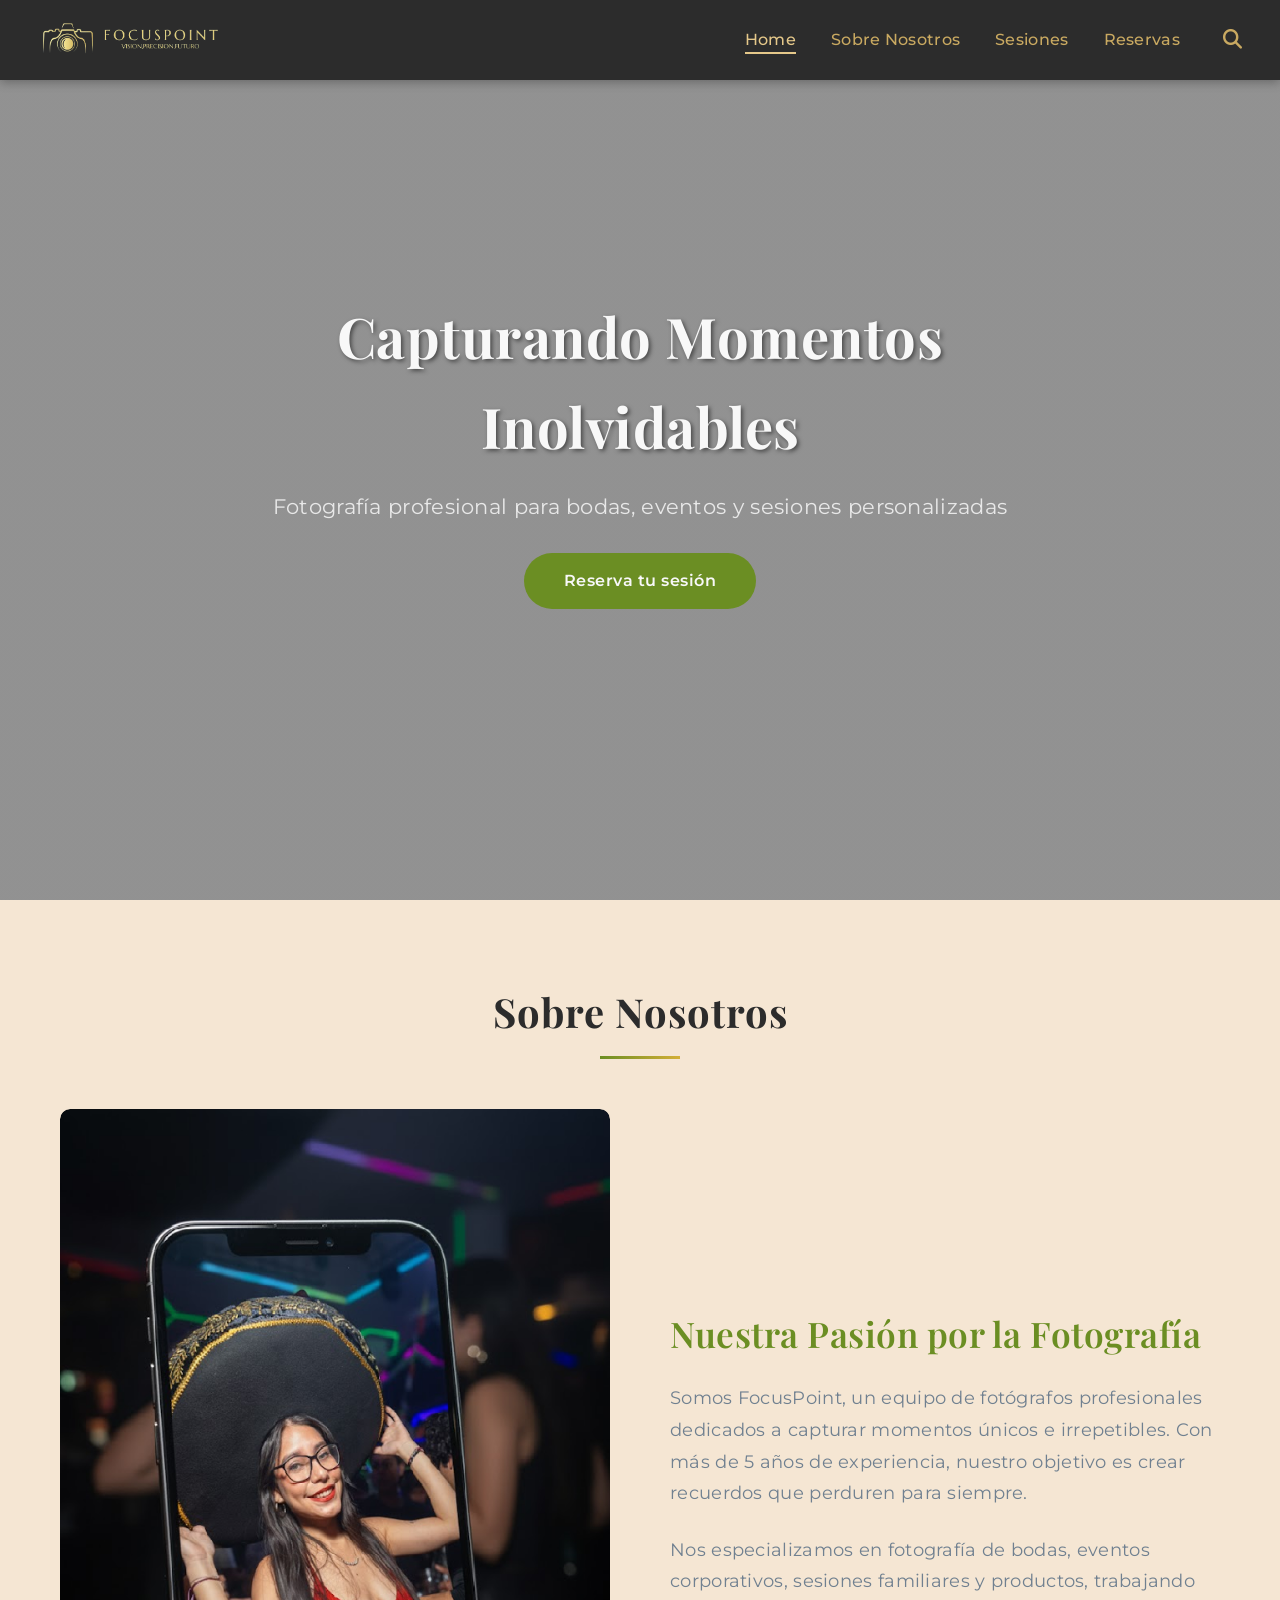
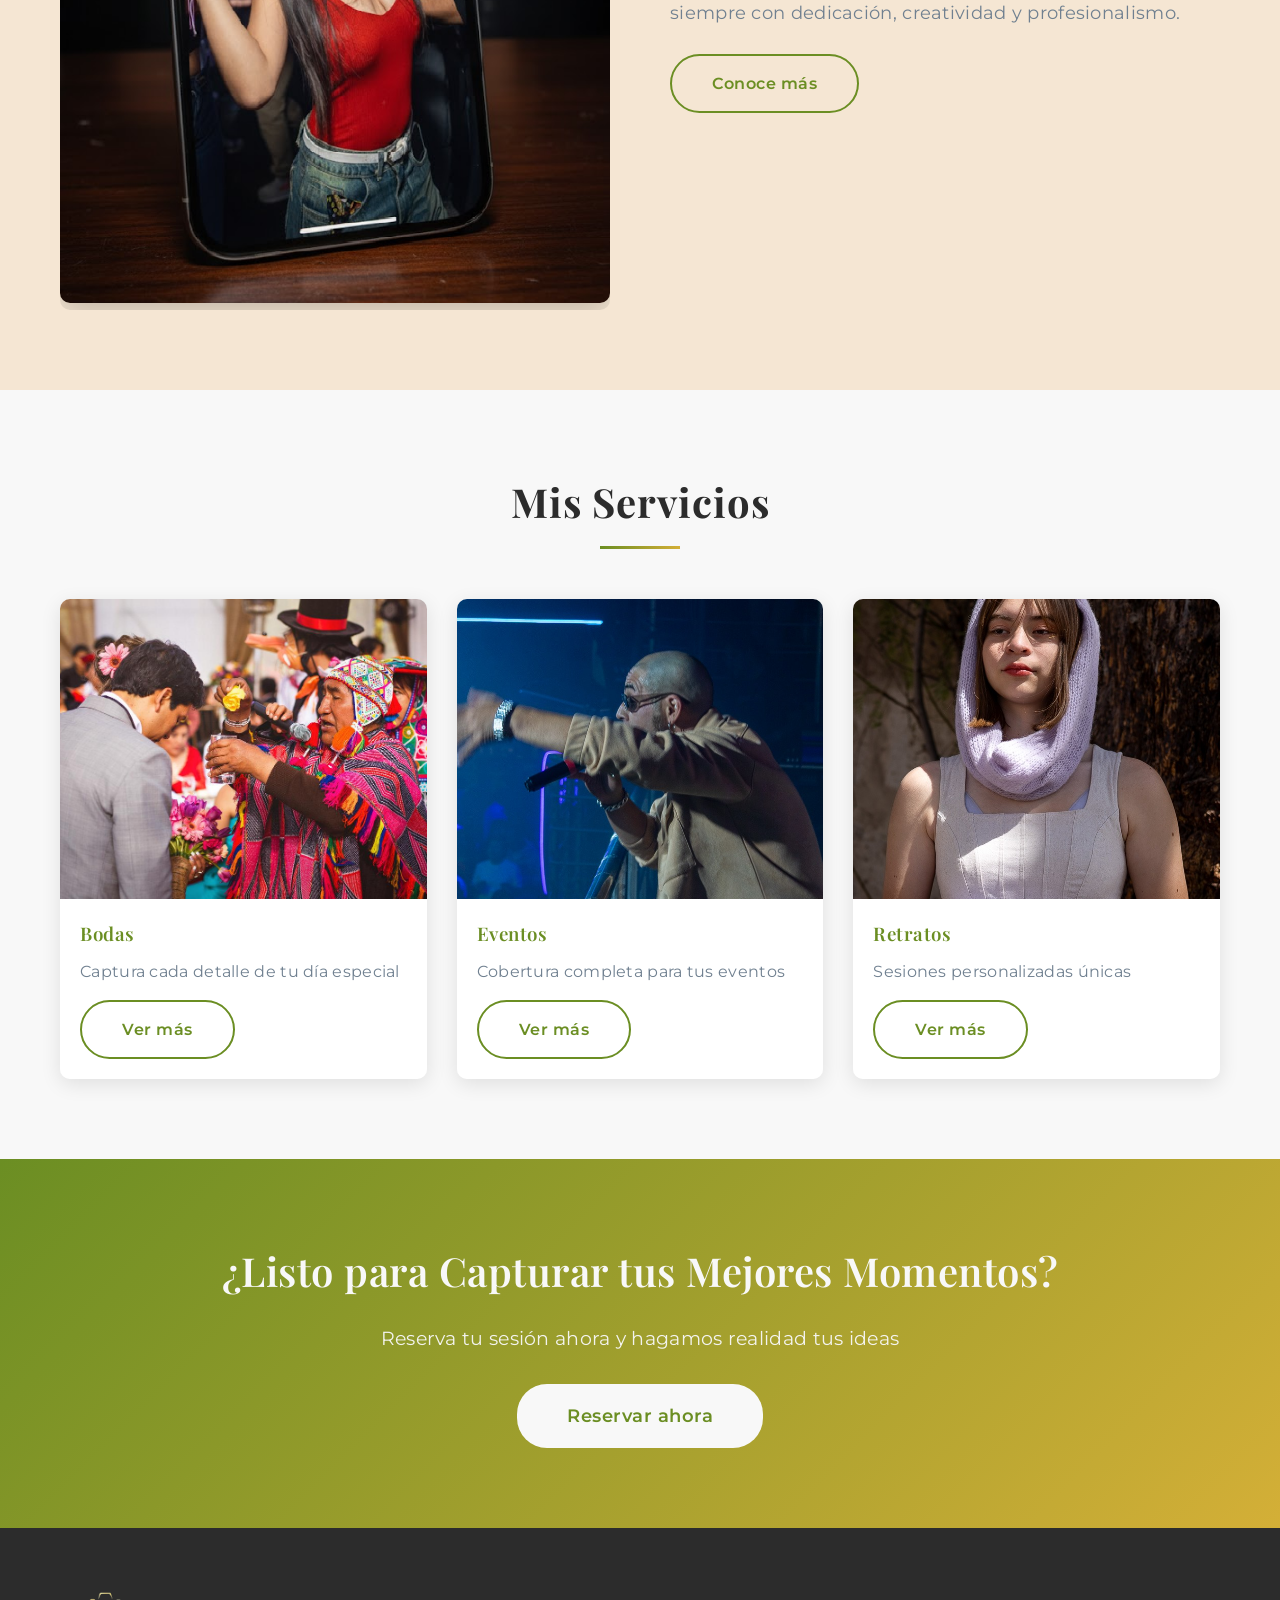
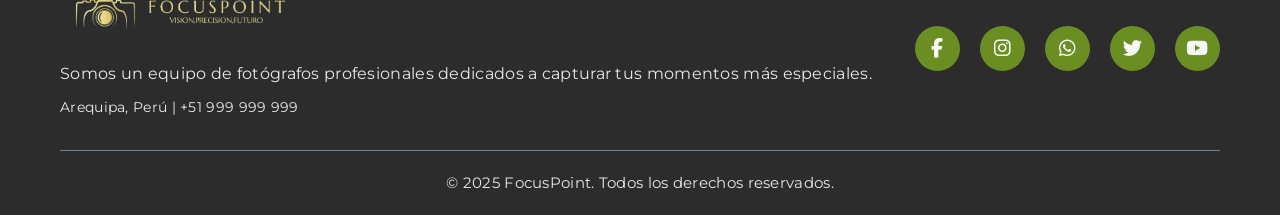
==== index.html @ 734d01ee "Primer commit - subida inicial" ====
<!DOCTYPE html>
<html lang="es">

<head>
    <meta charset="UTF-8">
    <meta name="viewport" content="width=device-width, initial-scale=1.0">
    <title>Home - FocusPoint</title>
    <link rel="stylesheet" href="css/general.css">
    <link rel="stylesheet" href="css/home.css">
    <link rel="stylesheet" href="https://cdnjs.cloudflare.com/ajax/libs/font-awesome/6.4.0/css/all.min.css">
</head>

<body>
    <!-- Navbar -->
    <nav class="navbar">
        <div class="nav-container">
            <div class="nav-logo">
                <a href="index.html">
                    <img src="logonew-.png" alt="ChristianDjFoto" style="height: 50px;">
                </a>
            </div>
            <div class="nav-menu" id="navMenu">
                <ul class="nav-list">
                    <li class="nav-item"><a href="index.html" class="nav-link active">Home</a></li>
                    <li class="nav-item"><a href="html/sobre-mi.html" class="nav-link">Sobre Nosotros</a></li>
                    <li class="nav-item"><a href="html/sesiones.html" class="nav-link">Sesiones</a></li>
                    <li class="nav-item"><a href="html/reservas.html" class="nav-link">Reservas</a></li>
                    <li class="nav-item">
                        <button class="search-btn" id="searchBtn">
                            <i class="fas fa-search"></i>
                        </button>
                    </li>
                </ul>
            </div>
            <div class="nav-toggle" id="navToggle">
                <span></span>
                <span></span>
                <span></span>
            </div>
        </div>
    </nav>

    <!-- Barra de búsqueda -->
    <div class="search-bar" id="searchBar">
        <div class="search-container">
            <input type="text" placeholder="Buscar..." class="search-input" id="searchInput">
            <button class="close-search" id="closeSearch">
                <i class="fas fa-times"></i>
            </button>
        </div>
    </div>

    <!-- Hero Section -->
    <section class="hero">
        <div class="hero-content">
            <h2 class="hero-title">Capturando Momentos Inolvidables</h2>
            <p class="hero-subtitle">Fotografía profesional para bodas, eventos y sesiones personalizadas</p>
            <a href="reservas.html" class="btn-primary">Reserva tu sesión</a>
        </div>
    </section>

    <!-- Preview About -->
    <section class="preview-section">
        <div class="container">
            <h2 class="section-title">Sobre Nosotros</h2>
            <div class="preview-content">
                <div class="preview-image">
                    <img src="imgPhotos/fotoHomeFinal.png" alt="FocusPoint Team">
                </div>
                <div class="preview-text">
                    <h3>Nuestra Pasión por la Fotografía</h3>
                    <p>Somos FocusPoint, un equipo de fotógrafos profesionales dedicados a capturar momentos únicos e
                        irrepetibles. Con más de 5 años de experiencia, nuestro objetivo es crear recuerdos que perduren
                        para siempre.</p>
                    <p>Nos especializamos en fotografía de bodas, eventos corporativos, sesiones familiares y productos,
                        trabajando siempre con dedicación, creatividad y profesionalismo.</p>
                    <a href="html/sobre-mi.html" class="btn-secondary">Conoce más</a>
                </div>
            </div>
        </div>
    </section>

    <!-- Preview Sesiones -->
    <section class="preview-section">
        <div class="container">
            <h2 class="section-title">Mis Servicios</h2>
            <div class="gallery-preview">
                <div class="gallery-item">
                    <img src="imgPhotos/boda2.jpg" alt="Bodas">
                    <div style="padding: 20px; background: white;">
                        <h3 style="color: var(--color-acento); margin-bottom: 10px;">Bodas</h3>
                        <p style="color: var(--color-contraste); margin-bottom: 15px;">Captura cada detalle de tu día
                            especial</p>
                        <a href="html/sesiones.html" class="btn-secondary">Ver más</a>
                    </div>
                </div>
                <div class="gallery-item">
                    <img src="imgPhotos/social12.jpeg" alt="Eventos">
                    <div style="padding: 20px; background: white;">
                        <h3 style="color: var(--color-acento); margin-bottom: 10px;">Eventos</h3>
                        <p style="color: var(--color-contraste); margin-bottom: 15px;">Cobertura completa para tus
                            eventos</p>
                        <a href="html/sesiones.html" class="btn-secondary">Ver más</a>
                    </div>
                </div>
                <div class="gallery-item">
                    <img src="imgPhotos/retrato3.jpeg" alt="Retratos">
                    <div style="padding: 20px; background: white;">
                        <h3 style="color: var(--color-acento); margin-bottom: 10px;">Retratos</h3>
                        <p style="color: var(--color-contraste); margin-bottom: 15px;">Sesiones personalizadas únicas
                        </p>
                        <a href="html/sesiones.html" class="btn-secondary">Ver más</a>
                    </div>
                </div>
            </div>
        </div>
    </section>

    <!-- CTA Section -->
    <section class="cta-section">
        <div class="container">
            <h2>¿Listo para Capturar tus Mejores Momentos?</h2>
            <p>Reserva tu sesión ahora y hagamos realidad tus ideas</p>
            <a href="html/reservas.html" class="btn-primary">Reservar ahora</a>
        </div>
    </section>

    <!-- Footer -->
    <footer class="footer">
        <div class="container">
            <div class="footer-content">
                <div class="footer-brand">
                    <a href="index.html">
                        <img src="logonew-.png" alt="FocusPoint"
                            style="height: 60px; margin-bottom: 15px; cursor: pointer;">
                    </a>
                    <p>Somos un equipo de fotógrafos profesionales dedicados a capturar tus momentos más especiales.</p>
                    <p style="margin-top: 10px; font-size: 0.9rem;">Arequipa, Perú | +51 999 999 999</p>
                </div>
                <div class="footer-social">
                    <a href="https://www.facebook.com/" target="_blank" rel="noopener noreferrer" class="social-link"
                        aria-label="Facebook">
                        <i class="fab fa-facebook-f"></i>
                    </a>
                    <a href="https://www.instagram.com/" target="_blank" rel="noopener noreferrer" class="social-link"
                        aria-label="Instagram">
                        <i class="fab fa-instagram"></i>
                    </a>
                    <a href="https://wa.me/" target="_blank" rel="noopener noreferrer" class="social-link"
                        aria-label="WhatsApp">
                        <i class="fab fa-whatsapp"></i>
                    </a>
                    <a href="https://twitter.com/" target="_blank" rel="noopener noreferrer" class="social-link"
                        aria-label="Twitter">
                        <i class="fab fa-twitter"></i>
                    </a>
                    <a href="https://www.youtube.com/" target="_blank" rel="noopener noreferrer" class="social-link"
                        aria-label="YouTube">
                        <i class="fab fa-youtube"></i>
                    </a>
                </div>
            </div>
            <div class="footer-bottom">
                <p>&copy; 2025 FocusPoint. Todos los derechos reservados.</p>
            </div>
        </div>
    </footer>

    <script src="js/general.js"></script>
    <script src="js/home.js"></script>
</body>

</html>
---- css/general.css ----
/* Importar fuentes elegantes de Google Fonts */
@import url('https://fonts.googleapis.com/css2?family=Playfair+Display:wght@400;500;600;700;800&family=Montserrat:wght@300;400;500;600;700&family=Cormorant+Garamond:wght@300;400;500;600;700&display=swap');

/* Variables de colores */
:root {
  --color-principal: #2C2C2C;
  /* Negro Carbón */
  --color-base: #F8F8F8;
  /* Blanco Planfil */
  --color-acento: #6B8E23;
  /* Verde Oliva Suave */
  --color-detalle: #D4AF37;
  /* Dorado Suave */
  --color-apoyo: #F5E6D3;
  /* Arena Claro */
  --color-neutro: #E8E8E8;
  /* Gris Perla Claro */
  --color-contraste: #708090;
  /* Verde Grisáceo */

  /* Fuentes */
  --font-heading: 'Playfair Display', serif;
  /* Títulos elegantes */
  --font-body: 'Montserrat', sans-serif;
  /* Cuerpo de texto */
  --font-accent: 'Cormorant Garamond', serif;
  /* Texto decorativo */
}

/* Reset y estilos base */
* {
  margin: 0;
  padding: 0;
  box-sizing: border-box;
}

html {
  scroll-behavior: smooth;
}

body {
  font-family: var(--font-body);
  background-color: var(--color-base);
  color: var(--color-principal);
  line-height: 1.6;
  overflow-x: hidden;
  padding-top: 80px;
  font-weight: 400;
  letter-spacing: 0.3px;
}

.container {
  max-width: 1200px;
  margin: 0 auto;
  padding: 0 20px;
}

/* Utilidades generales */
.section-title {
  text-align: center;
  font-size: 2.5rem;
  margin-bottom: 50px;
  color: var(--color-principal);
  position: relative;
  padding-bottom: 15px;
  font-family: var(--font-heading);
  font-weight: 700;
  letter-spacing: 1px;
}

.section-title::after {
  content: '';
  position: absolute;
  bottom: 0;
  left: 50%;
  transform: translateX(-50%);
  width: 80px;
  height: 3px;
  background: linear-gradient(to right, var(--color-acento), var(--color-detalle));
}

/* Títulos con fuente elegante */
h1,
h2,
h3,
h4,
h5,
h6 {
  font-family: var(--font-heading);
  font-weight: 600;
  letter-spacing: 0.5px;
}

/* Botones generales */
.btn-primary,
.btn-secondary {
  display: inline-block;
  padding: 15px 40px;
  text-decoration: none;
  border-radius: 30px;
  font-weight: 600;
  transition: all 0.3s ease;
  border: none;
  cursor: pointer;
  font-size: 1rem;
  font-family: var(--font-body);
  letter-spacing: 0.5px;
}

.btn-primary {
  background-color: var(--color-acento);
  color: var(--color-base);
}

.btn-primary:hover {
  background-color: var(--color-detalle);
  transform: translateY(-3px);
  box-shadow: 0 10px 20px rgba(0, 0, 0, 0.2);
}

.btn-secondary {
  background-color: transparent;
  color: var(--color-acento);
  border: 2px solid var(--color-acento);
}

.btn-secondary:hover {
  background-color: var(--color-acento);
  color: var(--color-base);
}

/* Navbar */
.navbar {
  position: fixed;
  top: 0;
  width: 100%;
  background-color: #2C2C2C;
  box-shadow: 0 2px 10px rgba(0, 0, 0, 0.3);
  z-index: 1000;
  transition: all 0.3s ease;
}

.navbar.scrolled {
  background-color: rgba(44, 44, 44, 0.95);
  backdrop-filter: blur(10px);
}

.nav-container {
  max-width: 1400px;
  margin: 0 auto;
  padding: 0 30px;
  display: flex;
  justify-content: space-between;
  align-items: center;
  height: 80px;
}

.nav-logo h1 {
  font-size: 1.8rem;
  color: var(--color-acento);
  font-weight: 700;
  letter-spacing: 1px;
  font-family: var(--font-heading);
}

.nav-logo a {
  text-decoration: none;
  color: inherit;
}

.nav-list {
  display: flex;
  list-style: none;
  align-items: center;
  gap: 35px;
}

.nav-link {
  text-decoration: none;
  color: #C9A961;
  font-weight: 500;
  font-size: 1rem;
  transition: all 0.3s ease;
  position: relative;
  font-family: var(--font-body);
}

.nav-link::after {
  content: '';
  position: absolute;
  bottom: -5px;
  left: 0;
  width: 0;
  height: 2px;
  background-color: #E5C88A;
  transition: width 0.3s ease;
}

.nav-link:hover::after,
.nav-link.active::after {
  width: 100%;
}

.nav-link:hover,
.nav-link.active {
  color: #E5C88A;
}

.search-btn {
  background: none;
  border: none;
  color: #C9A961;
  font-size: 1.2rem;
  cursor: pointer;
  transition: all 0.3s ease;
  padding: 8px;
}

.search-btn:hover {
  color: #E5C88A;
  transform: scale(1.1);
}

.nav-toggle {
  display: none;
  flex-direction: column;
  cursor: pointer;
  gap: 5px;
}

.nav-toggle span {
  width: 25px;
  height: 3px;
  background-color: #C9A961;
  transition: all 0.3s ease;
}

/* Barra de búsqueda */
.search-bar {
  position: fixed;
  top: -100px;
  left: 0;
  width: 100%;
  background-color: var(--color-acento);
  padding: 20px 0;
  z-index: 999;
  transition: top 0.4s ease;
}

.search-bar.active {
  top: 80px;
}

.search-container {
  max-width: 1400px;
  margin: 0 auto;
  padding: 0 30px;
  display: flex;
  align-items: center;
  gap: 15px;
}

.search-input {
  flex: 1;
  padding: 12px 20px;
  border: none;
  border-radius: 30px;
  font-size: 1rem;
  background-color: var(--color-base);
  color: var(--color-principal);
  font-family: var(--font-body);
}

.search-input:focus {
  outline: 2px solid var(--color-detalle);
}

.close-search {
  background: none;
  border: none;
  color: var(--color-base);
  font-size: 1.5rem;
  cursor: pointer;
  padding: 8px;
  transition: transform 0.3s ease;
}

.close-search:hover {
  transform: rotate(90deg);
}

/* Footer */
.footer {
  background-color: var(--color-principal);
  color: var(--color-base);
  padding: 50px 0 20px;
  margin-top: 0;
}

.footer-content {
  display: flex;
  justify-content: space-between;
  align-items: center;
  margin-bottom: 30px;
  flex-wrap: wrap;
  gap: 30px;
}

.footer-brand h3 {
  color: var(--color-detalle);
  font-size: 1.8rem;
  margin-bottom: 10px;
  font-family: var(--font-heading);
}

.footer-brand p {
  color: var(--color-neutro);
  font-family: var(--font-body);
}

.footer-social {
  display: flex;
  gap: 20px;
}

.social-link {
  display: flex;
  align-items: center;
  justify-content: center;
  width: 45px;
  height: 45px;
  background-color: var(--color-acento);
  color: var(--color-base);
  border-radius: 50%;
  text-decoration: none;
  font-size: 1.2rem;
  transition: all 0.3s ease;
}

.social-link:hover {
  background-color: var(--color-detalle);
  transform: translateY(-5px);
}

.footer-bottom {
  text-align: center;
  padding-top: 20px;
  border-top: 1px solid var(--color-contraste);
  color: var(--color-neutro);
  font-family: var(--font-body);
  font-size: 0.95rem;
}

/* Animaciones generales */
@keyframes fadeInUp {
  from {
    opacity: 0;
    transform: translateY(30px);
  }

  to {
    opacity: 1;
    transform: translateY(0);
  }
}

@keyframes fadeIn {
  from {
    opacity: 0;
  }

  to {
    opacity: 1;
  }
}

/* Responsive general */
@media (max-width: 768px) {
  .nav-toggle {
    display: flex;
  }

  .nav-menu {
    position: fixed;
    top: 80px;
    left: -100%;
    width: 100%;
    height: calc(100vh - 80px);
    background-color: var(--color-base);
    transition: left 0.3s ease;
    padding: 30px;
  }

  .nav-menu.active {
    left: 0;
  }

  .nav-list {
    flex-direction: column;
    gap: 25px;
  }

  .section-title {
    font-size: 2rem;
  }

  .footer-content {
    flex-direction: column;
    text-align: center;
  }

  .nav-logo h1 {
    font-size: 1.4rem;
  }
}

@media (max-width: 480px) {
  .section-title {
    font-size: 1.8rem;
  }

  body {
    font-size: 0.95rem;
  }
}
---- css/home.css ----
/* Estilos específicos para la página Home */

/* Hero Section */
.hero {
  height: 100vh;
  display: flex;
  align-items: center;
  justify-content: center;
  background: linear-gradient(rgba(44, 44, 44, 0.5), rgba(44, 44, 44, 0.5)),
              url('https://images.unsplash.com/photo-1554048612-b6a482bc67e5?w=1600') center/cover no-repeat;
  text-align: center;
  color: var(--color-base);
  margin-top: -80px;
}

.hero-content {
  max-width: 800px;
  padding: 0 20px;
  animation: fadeInUp 1s ease;
}

.hero-title {
  font-size: 3.5rem;
  margin-bottom: 20px;
  font-weight: 700;
  text-shadow: 2px 2px 4px rgba(0, 0, 0, 0.5);
}

.hero-subtitle {
  font-size: 1.3rem;
  margin-bottom: 30px;
  color: var(--color-neutro);
}

/* Preview sections */
.preview-section {
  padding: 80px 0;
}

.preview-section:nth-child(even) {
  background-color: var(--color-apoyo);
}

.preview-content {
  display: grid;
  grid-template-columns: 1fr 1fr;
  gap: 60px;
  align-items: center;
}

.preview-text h3 {
  font-size: 2.2rem;
  color: var(--color-acento);
  margin-bottom: 20px;
}

.preview-text p {
  font-size: 1.1rem;
  color: var(--color-contraste);
  margin-bottom: 25px;
  line-height: 1.8;
}

.preview-image {
  overflow: hidden;
  border-radius: 10px;
}

.preview-image img {
  width: 100%;
  height: auto;
  border-radius: 10px;
  box-shadow: 0 10px 30px rgba(0, 0, 0, 0.2);
  transition: transform 0.5s ease;
}

.preview-image:hover img {
  transform: scale(1.05);
}

/* Gallery preview */
.gallery-preview {
  display: grid;
  grid-template-columns: repeat(auto-fit, minmax(300px, 1fr));
  gap: 30px;
  margin-top: 40px;
}

.gallery-item {
  overflow: hidden;
  border-radius: 10px;
  box-shadow: 0 5px 20px rgba(0, 0, 0, 0.1);
  transition: transform 0.3s ease;
}

.gallery-item:hover {
  transform: translateY(-10px);
}

.gallery-item img {
  width: 100%;
  height: 300px;
  object-fit: cover;
  display: block;
}

/* CTA Section */
.cta-section {
  background: linear-gradient(135deg, var(--color-acento) 0%, var(--color-detalle) 100%);
  padding: 80px 0;
  text-align: center;
  color: var(--color-base);
}

.cta-section h2 {
  font-size: 2.5rem;
  margin-bottom: 20px;
}

.cta-section p {
  font-size: 1.2rem;
  margin-bottom: 30px;
  opacity: 0.95;
}

.cta-section .btn-primary {
  background-color: var(--color-base);
  color: var(--color-acento);
  font-size: 1.1rem;
  padding: 18px 50px;
}

.cta-section .btn-primary:hover {
  background-color: var(--color-neutro);
  transform: translateY(-5px);
}

/* Responsive */
@media (max-width: 768px) {
  .hero-title {
    font-size: 2.5rem;
  }

  .hero-subtitle {
    font-size: 1.1rem;
  }

  .preview-content {
    grid-template-columns: 1fr;
    gap: 40px;
  }

  .gallery-preview {
    grid-template-columns: 1fr;
  }

  .cta-section h2 {
    font-size: 2rem;
  }
}

@media (max-width: 480px) {
  .hero-title {
    font-size: 2rem;
  }

  .preview-text h3 {
    font-size: 1.8rem;
  }
}
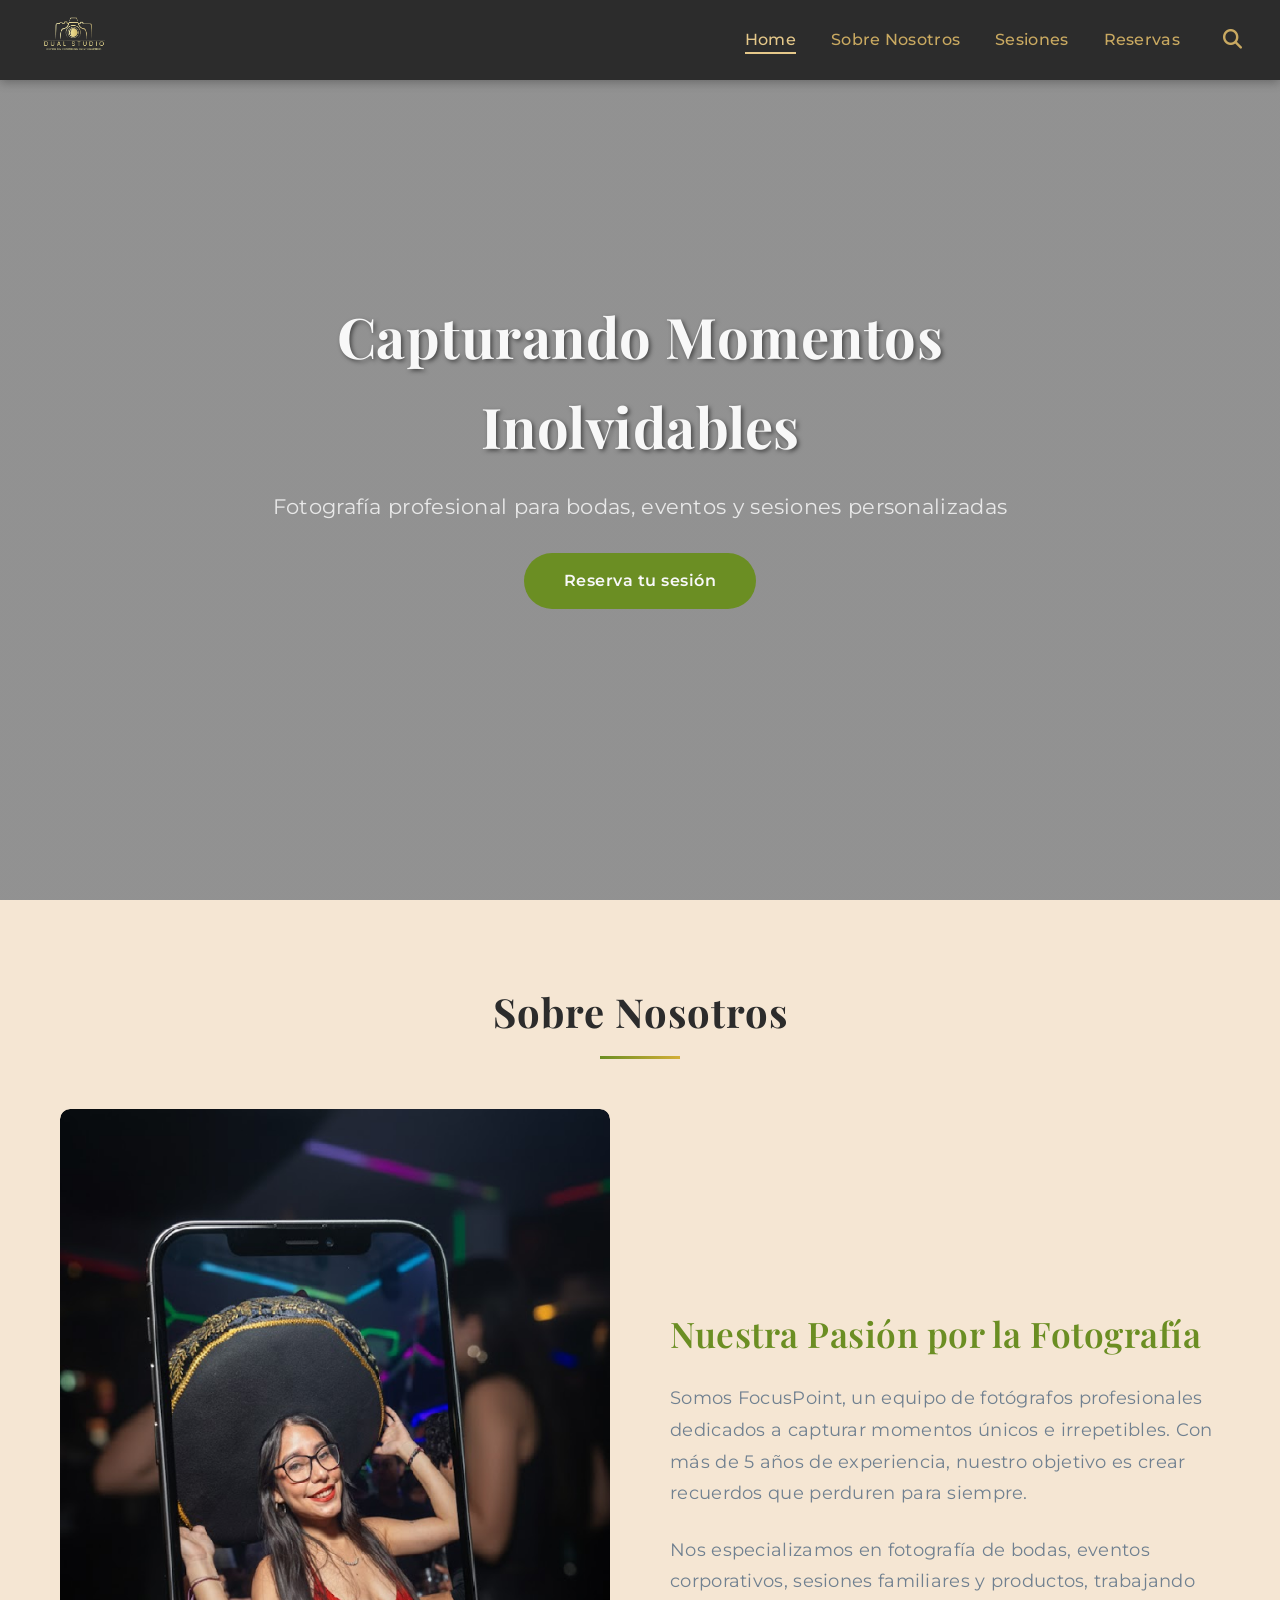
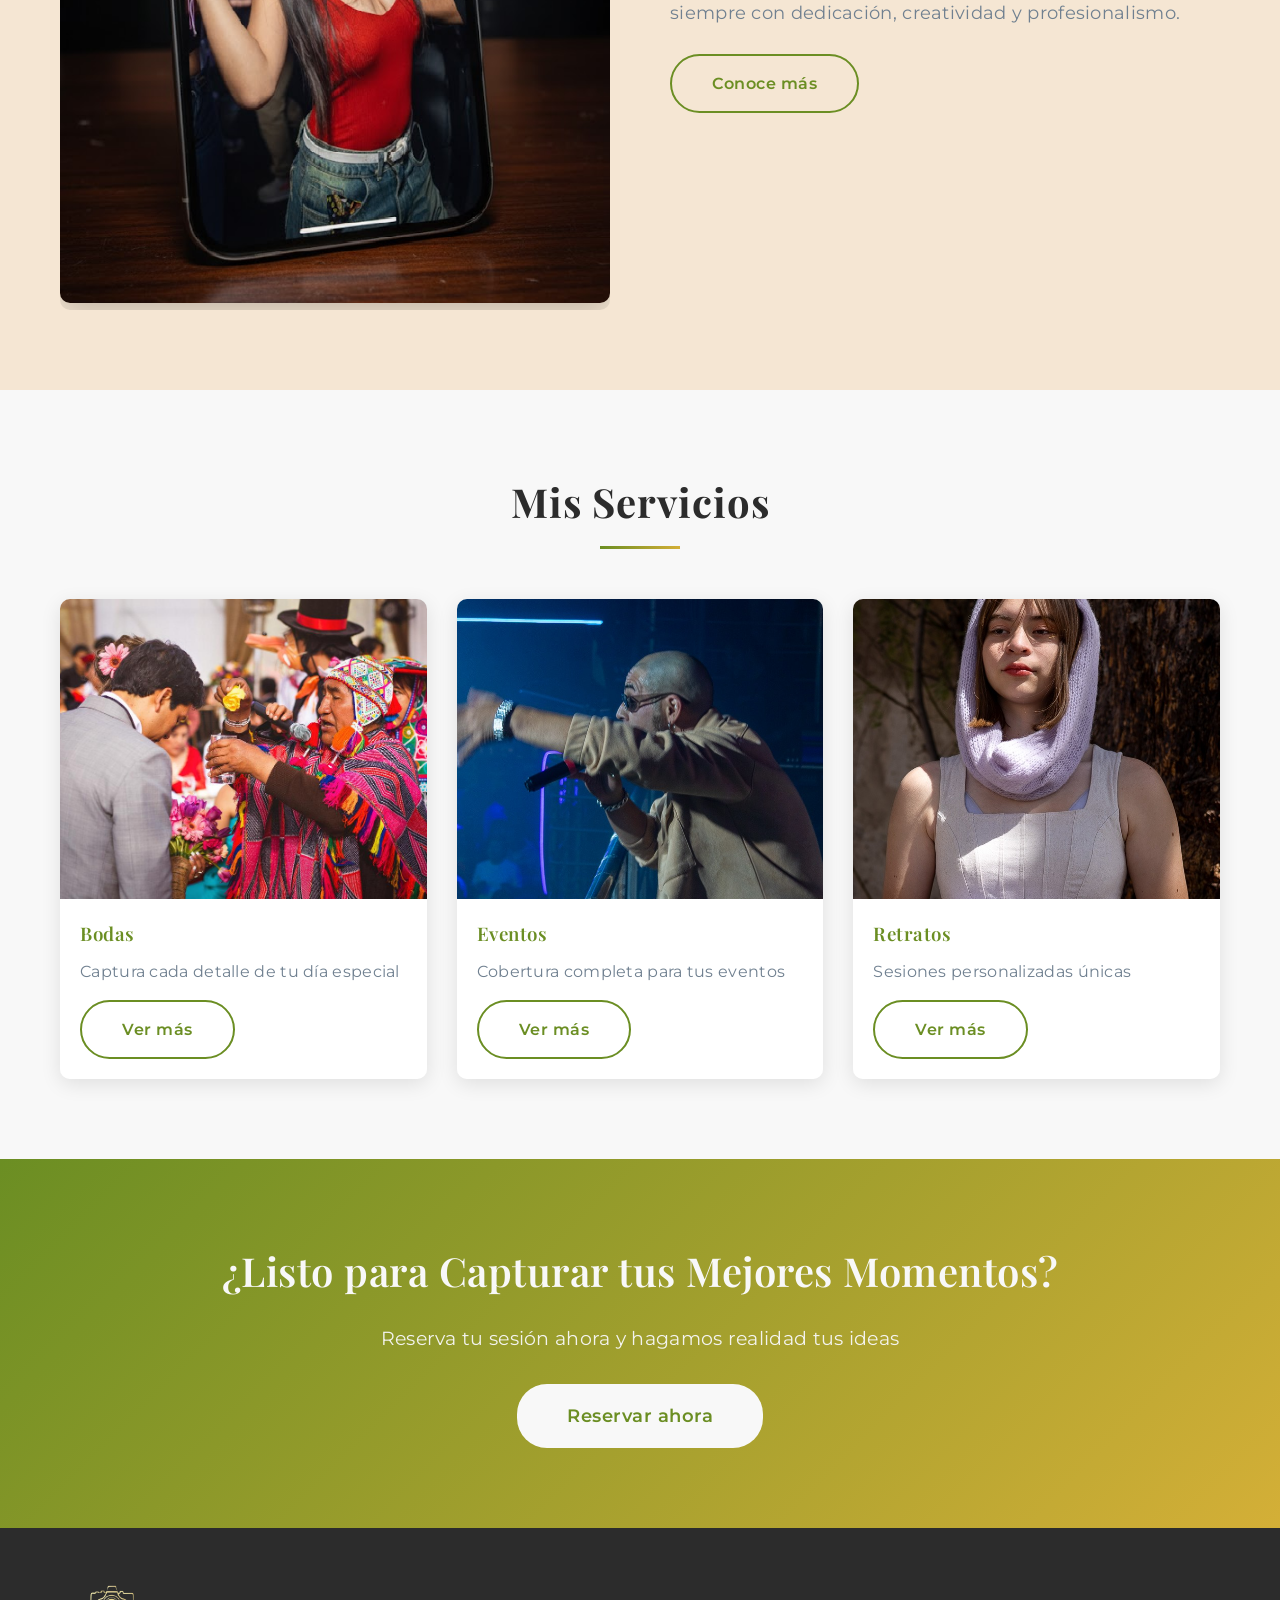
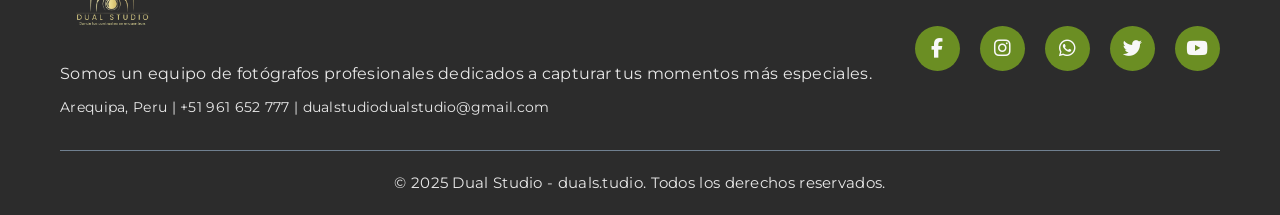
==== commit 4da29a1c: "Actualización de páginas y optimización CSS" ====
--- a/index.html
+++ b/index.html
@@ -16,7 +16,7 @@
         <div class="nav-container">
             <div class="nav-logo">
                 <a href="index.html">
-                    <img src="logonew-.png" alt="ChristianDjFoto" style="height: 50px;">
+                    <img src="newlogo.png" alt="ChristianDjFoto" style="height: 50px;">
                 </a>
             </div>
             <div class="nav-menu" id="navMenu">
@@ -131,18 +131,18 @@
             <div class="footer-content">
                 <div class="footer-brand">
                     <a href="index.html">
-                        <img src="logonew-.png" alt="FocusPoint"
+                        <img src="newlogo.png" alt="FocusPoint"
                             style="height: 60px; margin-bottom: 15px; cursor: pointer;">
                     </a>
                     <p>Somos un equipo de fotógrafos profesionales dedicados a capturar tus momentos más especiales.</p>
-                    <p style="margin-top: 10px; font-size: 0.9rem;">Arequipa, Perú | +51 999 999 999</p>
+                    <p style="margin-top: 10px; font-size: 0.9rem;">Arequipa, Peru | +51 961 652 777 | dualstudiodualstudio@gmail.com</p>
                 </div>
                 <div class="footer-social">
-                    <a href="https://www.facebook.com/" target="_blank" rel="noopener noreferrer" class="social-link"
+                    <a href="https://www.facebook.com/profile.php?id=61583271844563" target="_blank" rel="noopener noreferrer" class="social-link"
                         aria-label="Facebook">
                         <i class="fab fa-facebook-f"></i>
                     </a>
-                    <a href="https://www.instagram.com/" target="_blank" rel="noopener noreferrer" class="social-link"
+                    <a href="https://www.instagram.com/duals.tudio?igsh=dmptMXRlbDA5NDgw" target="_blank" rel="noopener noreferrer" class="social-link"
                         aria-label="Instagram">
                         <i class="fab fa-instagram"></i>
                     </a>
@@ -161,7 +161,7 @@
                 </div>
             </div>
             <div class="footer-bottom">
-                <p>&copy; 2025 FocusPoint. Todos los derechos reservados.</p>
+                <p>&copy; 2025 Dual Studio - duals.tudio. Todos los derechos reservados.</p>
             </div>
         </div>
     </footer>
